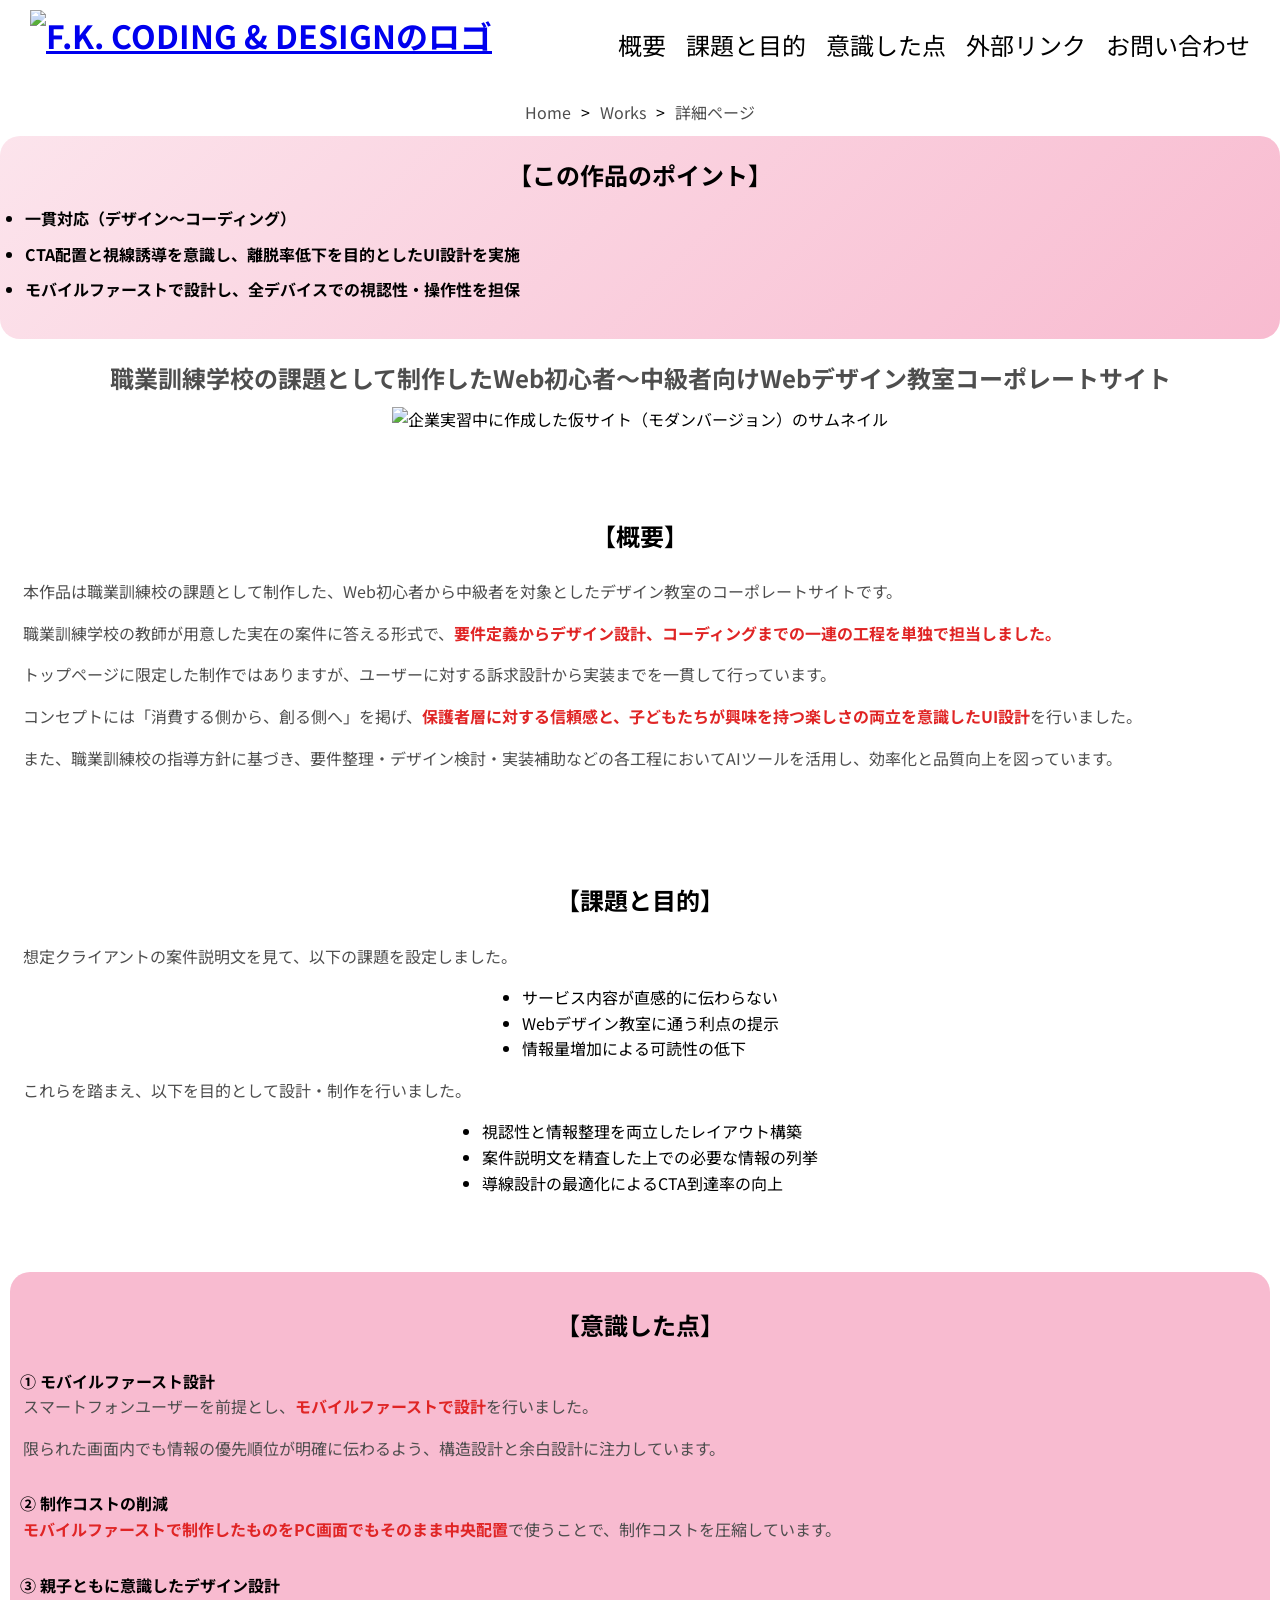
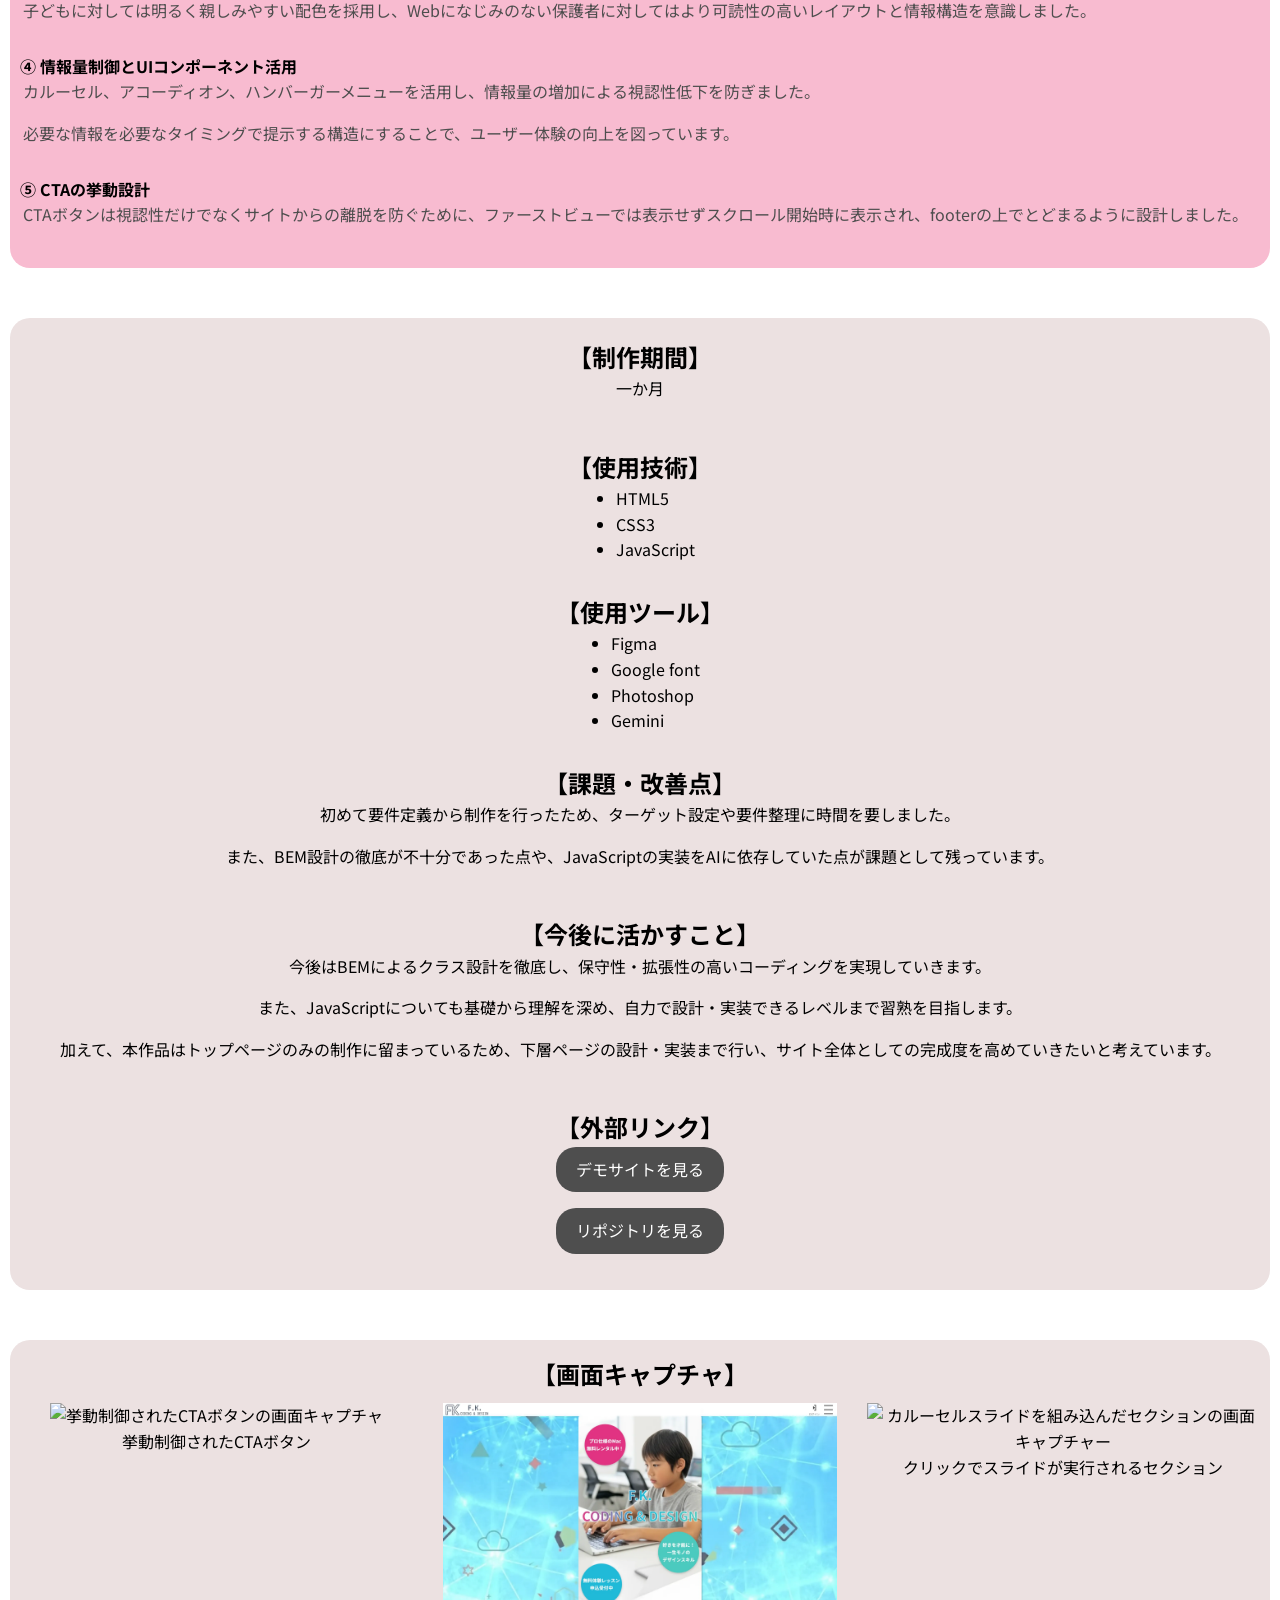
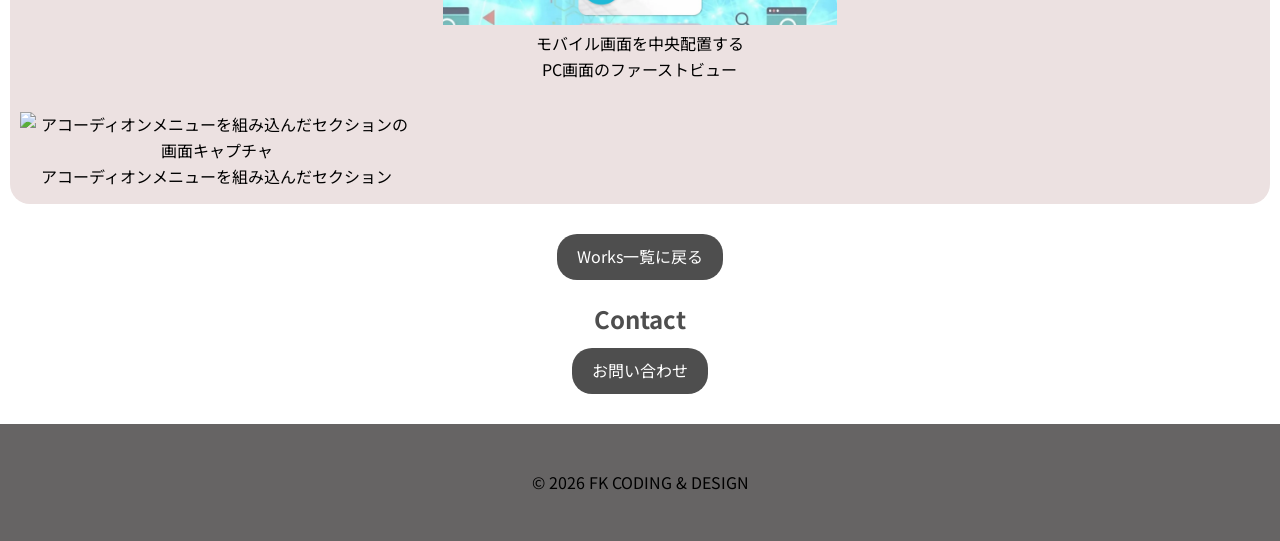
==== internship-site-1.html @ 3333b61e "internship-site-1.htmlのファイル追加" ====
<!DOCTYPE html>
<html lang="ja">

<head>
    <meta charset="UTF-8" />
    <meta name="viewport" content="width=device-width, initial-scale=1.0" />
    <title>Portfolio</title>

    <!-- Font -->
    <link href="https://fonts.googleapis.com/css2?family=Noto+Sans+JP&display=swap" rel="stylesheet">

    <!-- 通常のファビコン -->
    <link rel="icon" href="img/favicon/my_portfolio_favicon.webp" sizes="32x32" type="image/webp">

    <!-- iPhoneなど -->
    <link rel="apple-touch-icon" href="img/favicon/my_portfolio_favicon.webp" sizes="180x180">

    <!-- Windowsタイル -->
    <meta name="msapplication-TileImage" content="img/favicon/my_portfolio_favicon.webp">

    <link rel="stylesheet" href="css/style.css" />
</head>

<body>

    <header class="header">
        <div class="header__container">
            <h1 class="header__logo">
                <a href="#top">
                    <img src="img/logo/headerlogo.webp" alt="F.K. CODING & DESIGNのロゴ">
                </a>
            </h1>

            <nav class="header__nav" id="nav">
                <ul class="header__list">
                    <li><a href="#overview">概要</a></li>
                    <li><a href="#challenges">課題と目的</a></li>
                    <li><a href="#points">意識した点</a></li>
                    <li><a href="#url">外部リンク</a></li>
                    <li><a href="#contact">お問い合わせ</a></li>
                </ul>
            </nav>

            <button class="header__toggle" id="js__menu__toggle" aria-label="メニュー開閉">
                <span></span>
                <span></span>
                <span></span>
            </button>
        </div>

        <nav class="menu__overlay" id="js__menu__overlay">
            <ul class="menu__list">
                <li><a href="#overview">概要</a></li>
                <li><a href="#challenges">課題と目的</a></li>
                <li><a href="#points">意識した点</a></li>
                <li><a href="#url">外部リンク</a></li>
                <li><a href="#contact">お問い合わせ</a></li>
            </ul>
        </nav>

    </header>

    <main id="top">
        <!-- パンくず -->
        <section class="section">
            <div class="container">
                <nav class="breadcrumb">
                    <a href="index.html">Home</a> &gt;
                    <a href="index.html#works">Works</a> &gt;
                    <p>詳細ページ</p>
                </nav>
            </div>
        </section>

        <!-- この制作物の強み -->
        <section class="highlight">
            <h2 class="highlight__title">【この作品のポイント】</h2>
            <ul class="highlight__list">
                <li>一貫対応（デザイン〜コーディング）</li>
                <li>CTA配置と視線誘導を意識し、離脱率低下を目的としたUI設計を実施</li>
                <li>モバイルファーストで設計し、全デバイスでの視認性・操作性を担保</li>
            </ul>
        </section>

        <!-- 作品詳細 -->
        <section class="section works__detail">
            <div class="container">

                <!-- タイトル -->
                <h2 class="section__title">
                    職業訓練学校の課題として制作したWeb初心者～中級者向けWebデザイン教室コーポレートサイト
                </h2>

                <!-- メインビジュアル -->
                <div class="works__detail__thumbnail">
                    <img src="img/thumbnail/toppage_thumbnail_internshipsite_modern_version.webp"
                        alt="企業実習中に作成した仮サイト（モダンバージョン）のサムネイル">
                </div>

                <!-- 概要 -->
                <div id="overview" class="works__detail__content">
                    <h3>【概要】</h3>
                    <p>本作品は職業訓練校の課題として制作した、Web初心者から中級者を対象としたデザイン教室のコーポレートサイトです。</p>

                    <p>職業訓練学校の教師が用意した実在の案件に答える形式で、<span>要件定義からデザイン設計、コーディングまでの一連の工程を単独で担当しました。</span></p>

                    <p>トップページに限定した制作ではありますが、ユーザーに対する訴求設計から実装までを一貫して行っています。</p>

                    <p>コンセプトには「消費する側から、創る側へ」を掲げ、<span>保護者層に対する信頼感と、子どもたちが興味を持つ楽しさの両立を意識したUI設計</span>を行いました。</p>

                    <p>また、職業訓練校の指導方針に基づき、要件整理・デザイン検討・実装補助などの各工程においてAIツールを活用し、効率化と品質向上を図っています。</p>
                </div>

                <!-- 目的 -->
                <div id="challenges" class="works__detail__content">
                    <h3>【課題と目的】</h3>
                    <p>
                        想定クライアントの案件説明文を見て、以下の課題を設定しました。
                    </p>
                    <ul>
                        <li>サービス内容が直感的に伝わらない</li>
                        <li>Webデザイン教室に通う利点の提示</li>
                        <li>情報量増加による可読性の低下</li>
                    </ul>
                    <p>
                        これらを踏まえ、以下を目的として設計・制作を行いました。
                    </p>
                    <ul>
                        <li>視認性と情報整理を両立したレイアウト構築</li>
                        <li>案件説明文を精査した上での必要な情報の列挙</li>
                        <li>導線設計の最適化によるCTA到達率の向上</li>
                    </ul>
                </div>

                <!-- 意識した点 -->
                <div id="points" class="works__detail__content">
                    <h3>【意識した点】</h3>
                    <div class="works__detail__content__point">
                        <h4>① モバイルファースト設計</h4>
                        <p>スマートフォンユーザーを前提とし、<span>モバイルファーストで設計</span>を行いました。
                        <p>限られた画面内でも情報の優先順位が明確に伝わるよう、構造設計と余白設計に注力しています。</p>
                        </p>
                    </div>

                    <div class="works__detail__content__point">
                        <h4>② 制作コストの削減</h4>
                        <p><span>モバイルファーストで制作したものをPC画面でもそのまま中央配置</span>で使うことで、制作コストを圧縮しています。</p>
                    </div>

                    <div class="works__detail__content__point">
                        <h4>③ 親子ともに意識したデザイン設計</h4>
                        <p>子どもに対しては明るく親しみやすい配色を採用し、Webになじみのない保護者に対してはより可読性の高いレイアウトと情報構造を意識しました。
                        </p>
                    </div>

                    <div class="works__detail__content__point">
                        <h4>④ 情報量制御とUIコンポーネント活用</h4>
                        <p>カルーセル、アコーディオン、ハンバーガーメニューを活用し、情報量の増加による視認性低下を防ぎました。</p>
                        <p>必要な情報を必要なタイミングで提示する構造にすることで、ユーザー体験の向上を図っています。
                        </p>
                    </div>

                    <div class="works__detail__content__point">
                        <h4>⑤ CTAの挙動設計</h4>
                        <p>CTAボタンは視認性だけでなくサイトからの離脱を防ぐために、ファーストビューでは表示せずスクロール開始時に表示され、footerの上でとどまるように設計しました。
                        </p>
                    </div>
                </div>

                <!-- 基本情報 -->
                <div class="works__detail__info">
                    <div class="works__detail__item">
                        <h3>【制作期間】</h3>
                        <p>一か月</p>
                    </div>

                    <div class="works__detail__item">
                        <div>
                            <h3>【使用技術】</h3>
                            <ul>
                                <li>HTML5</li>
                                <li>CSS3</li>
                                <li>JavaScript</li>
                            </ul>
                        </div>

                    </div>

                    <div class="works__detail__item">
                        <h3>【使用ツール】</h3>
                        <ul>
                            <li>Figma</li>
                            <li>Google font</li>
                            <li>Photoshop</li>
                            <li>Gemini</li>
                        </ul>
                    </div>


                    <!-- 課題・改善点 -->
                    <div class="works__detail__item">
                        <h3>【課題・改善点】</h3>
                        <p>初めて要件定義から制作を行ったため、ターゲット設定や要件整理に時間を要しました。</p>

                        <p>また、BEM設計の徹底が不十分であった点や、JavaScriptの実装をAIに依存していた点が課題として残っています。
                        </p>
                    </div>

                    <!-- 今後に活かすこと -->
                    <div class="works__detail__item">
                        <h3>【今後に活かすこと】</h3>
                        <p>今後はBEMによるクラス設計を徹底し、保守性・拡張性の高いコーディングを実現していきます。</p>

                        <p>また、JavaScriptについても基礎から理解を深め、自力で設計・実装できるレベルまで習熟を目指します。</p>

                        <p>加えて、本作品はトップページのみの制作に留まっているため、下層ページの設計・実装まで行い、サイト全体としての完成度を高めていきたいと考えています。</p>
                        </p>
                    </div>

                    <div id="url" class="works__detail__item">
                        <h3>【外部リンク】</h3>
                        <p>
                            <a href="https://kosaki-web.github.io/training-site/" class="button" target="_blank"
                                rel="noopener">
                                デモサイトを見る
                            </a>
                        </p>

                        <p>
                            <a href="https://github.com/kosaki-web/training-site.git" class="button" target="_blank"
                                rel="noopener">
                                リポジトリを見る
                            </a>
                        </p>
                    </div>

                </div>

                <!-- ギャラリー（任意） -->
                <div class="works__detail__gallery">
                    <h3>【画面キャプチャ】</h3>
                    <div class="works__grid">
                        <div class="works__gallery__card">
                            <img src="img/works/site/training_site/works_site_training_site_ctabutton.webp"
                                alt="挙動制御されたCTAボタンの画面キャプチャ">
                            <p>挙動制御されたCTAボタン</p>
                        </div>

                        <div class="works__gallery__card">
                            <img src="img/works/site/training_site/works_site_training_site_firstview_pcversion.webp"
                                alt="PC画面ファーストビューの画面キャプチャ">
                            <p>モバイル画面を中央配置する<span>PC画面のファーストビュー</span></p>
                        </div>

                        <div class="works__gallery__card">
                            <img src="img/works/site/training_site/works_site_training_site_section_testimonials.webp"
                                alt="カルーセルスライドを組み込んだセクションの画面キャプチャー">
                            <p>クリックでスライドが<span>実行されるセクション</span></p>
                        </div>

                        <div class="works__gallery__card">
                            <img src="img/works/site/training_site/works_site_training_site_section_faq.webp"
                                alt="アコーディオンメニューを組み込んだセクションの画面キャプチャ">
                            <p>アコーディオンメニューを<span>組み込んだセクション</span></p>
                        </div>
                    </div>
                </div>

                <!-- 戻るボタン -->
                <div class="works__detail__back">
                    <a href="index.html#works" class="button">Works一覧に戻る</a>
                </div>

            </div>
        </section>

        <!-- Contact -->
        <section id="contact" class="section">
            <div class="container">
                <h2 class="section__title">Contact</h2>
                <a href="#" class="button">お問い合わせ</a>
            </div>
        </section>

    </main>

    <footer class="footer">
        <p>&copy; 2026 FK CODING & DESIGN</p>
    </footer>

    <button id="top-btn" class="top-button" aria-label="トップへ戻る">▲</button>

    <script src="js/script.js"></script>
</body>

</html>
---- css/style.css ----
/* =========================
   Reset
========================= */
*,
*::before,
*::after {
    box-sizing: border-box;
}

body {
    margin: 0;
    font-family: 'Noto Sans JP', sans-serif;
    font-size: 16px;
    line-height: 1.6;
    overflow-x: hidden;
}

/* =========================
   Variables
========================= */
:root {
    --max-width: 1440px;
    --space: 40px;
    --color-main: #333;
    scroll-padding-top: 40px;
    scroll-behavior: smooth;
}

/* =========================
   Layout
========================= */
.container {
    max-width: var(--max-width);
    padding: 0 10px;
    text-align: center;
}

.container ul {
    padding-left: 30px;
    width: fit-content;
    margin: auto;
    text-align: left;
}



/* =========================
   Header
========================= */
.header {
    position: sticky;
    top: 0;
    background: #ffffff;
    padding: 0 10px;
}

.header__container {
    display: flex;
    justify-content: space-between;
    align-items: center;
}

.header__logo {
    margin: 10px 0;
}

.header__logo a {
    display: block;
    height: 40px;
}

.header__logo img {
    height: 40px;
}

.header__nav {
    display: none;
}

.header__toggle {
    background: none;
    border: none;
    width: 40px;
    height: 40px;
    position: relative;
    cursor: pointer;
    z-index: 1000;
    display: flex;
    justify-content: center;
}

.header__toggle span {
    display: block;
    position: absolute;
    width: 30px;
    height: 3px;
    /* 線の太さ */
    background: #000;
    /* 北欧モダンな色 */
    border-radius: 4px;
    /* 角を丸くしてポップに */
    transition: all 0.4s;
}

/* 三本線の配置（高さが綺麗に揃うよう調整） */
/* 一番上 */
.header__toggle span:nth-child(1) {
    top: 5px;
}

/* 真ん中 */
.header__toggle span:nth-child(2) {
    top: 45%;
}

/* 一番下 */
.header__toggle span:nth-child(3) {
    bottom: 5px;
}

.menu__overlay {
    display: none;
    position: fixed;
    top: 60px;
    left: 0;
    width: 100%;
    height: 100%;
    background: rgba(255, 255, 255, 0.98);
    z-index: 99;
    text-align: center;
}

.menu__list {
    display: grid;
    justify-content: center;
    align-items: center;
    gap: 20px;
    padding: 50% 0;
    margin: 0;
}

.menu__list li {
    text-decoration: none;
    list-style: none;
}

.menu__list a {
    font-size: 1.8rem;
    font-family: 'Noto Serif JP', serif;
    text-decoration: none;
}

body.menu-open {
    overflow: hidden;
}

body.menu-open .menu__overlay {
    display: block;
}

body.menu-open .header__toggle span:nth-child(1) {
    transform: translateY(13px) rotate(45deg);
}

body.menu-open .header__toggle span:nth-child(2) {
    opacity: 0;
}

body.menu-open .header__toggle span:nth-child(3) {
    transform: translateY(-14px) rotate(-45deg);
}

/* =========================
   Tablet (768px〜)
========================= */
@media (min-width: 768px) {
    :root {
        scroll-padding-top: 48px;
    }

    .header__toggle {
        width: 48px;
    }
}

/* =========================
   PC (1024px〜)
========================= */
@media (min-width: 1024px) {
    :root {
        scroll-padding-top: 70px;
    }

    .header {
        padding: 0 30px;
    }

    .header__logo a {
        height: 70px;
    }

    .header__logo img {
        height: 70px;
    }

    .header__nav {
        display: block;
    }

    .header__nav a {
        text-decoration: none;
        font-size: 1.5rem;
        color: #000000;
    }

    .header__list {
        display: flex;
        gap: 20px;
        list-style-type: none;
    }

    .header__toggle {
        display: none;
    }
}







/* =========================
   Hero
========================= */
.hero {
    width: 100%;
    height: auto;
    text-align: center;
    padding: 80px 0;
    background-image: url(../img/hero/hero_background_image_seigaiha.webp);
    background-color: rgba(255, 255, 255, 0.7);
    background-blend-mode: overlay;
}








/* =========================
   Components
========================= */
.button {
    display: inline-block;
    padding: 10px 20px;
    background: #4e4e4e;
    color: #fff;
    text-decoration: none;
    transition: 0.3s;
    border-radius: 20px;
}

.button:hover,
.button:focus {
    transform: translateY(-5px);
}

.section__title {
    text-align: center;
    font-size: 24px;
    margin: 20px 0 10px;
    color: #4e4e4e;
}





/* =========================
   Works
========================= */
.works__grid {
    display: grid;
    gap: 30px;
    grid-template-columns: 1fr;
}

.works__grid a {
    text-decoration: none;
}

.card {
    transition: transform 0.3s;
    background-color: #ece1e1;
    border-radius: 20px;
    padding: 1.5rem 0.8rem;
    display: grid;
    gap: 20px;
}

.card p {
    font-family: 'Noto Sans JP';
    font-size: 1.2rem;
    margin: 0;
    text-align: center;
}

.card img {
    width: 100%;
}

.card__title {
    text-align: center;
    margin: 0;
    color: #4e4e4e;
}

.card__title span {
    display: inline-block;
}

/* =========================
   Top Button
========================= */
.top-button {
    position: fixed;
    bottom: 20px;
    right: 20px;
    display: none;
    font-size: 2rem;
    border-radius: 50px;
    color: #4e4e4e;
    background-color: #f58686;
    border: none;
}

.menu-open .top-button {
    opacity: 0;
    visibility: hidden;
}

/* =========================
   Tablet (768px〜)
========================= */
@media (min-width: 768px) {
    .works__grid {
        grid-template-columns: repeat(2, 1fr);
    }
}

/* =========================
   PC (1024px〜)
========================= */
@media (min-width: 1024px) {

    .works__grid {
        grid-template-columns: repeat(3, 1fr);
    }
}





/* =========================
   Contact
========================= */

/* =========================
   footer
========================= */
.footer {
    padding: 30px 0;
    text-align: center;
    background: #666464;
}





/* =========================
   training_site
========================= */

h3 {
    font-size: 1.5rem;
}

/* <!-- パンくず --> */

.breadcrumb {
    display: flex;
    justify-content: center;
    gap: 10px;
    padding: 10px;
}

.breadcrumb a {
    width: fit-content;
    margin: 0;
    text-decoration: none;
    color: #4e4e4e;
}

.breadcrumb p {
    width: fit-content;
    margin: 0;
    color: #4e4e4e;
}


/* <!-- この制作物の強み --> */
.highlight {
    background: #f0cece;
    margin: 0 0 20px;
    padding: 20px 5px;
    border-radius: 20px;
    background: linear-gradient(135deg, #fce4ec, #f8bbd0);
    font-weight: bold;
}

/* タイトル */
.highlight__title {
    width: fit-content;
    font-size: 1.5rem;
    font-weight: 700;
    margin: 0 auto 12px;
}

.highlight ul {
    margin: 0 auto 1rem;
    padding-left: 20px;
}

.highlight__list li {
    margin-bottom: 10px;
    width: fit-content;
}



/* <!-- works__detail__thumbnail --> */
.works__detail__thumbnail img {
    width: 100%;
    height: auto;
    margin-bottom: 50px;
}

/* <!-- works__detail__content --> */
.works__detail__content {
    background-color: #ffffff;
    border-radius: 20px;
    padding: 10px;
    margin-bottom: 50px;
}

.works__detail__content h4 {
    margin-bottom: 0;
    text-align: left;
}

.works__detail__content p {
    margin-top: 0;
    text-align: justify;
    padding-left: 3px;
    color: #4e4e4e;
}

.works__detail__content span {
    color: #e02525;
    font-weight: bold;
}

.works__detail__content ul {
    margin-bottom: 1rem;
    padding-left: 20px;
}

.works__detail__content__point {
    margin-bottom: 30px;
}

#points {
    background-color: #f8bbd0;
}


/* <!-- works__detail__info --> */
.works__detail__info {
    background-color: #ece1e1;
    border-radius: 20px;
    text-align: center;
    padding: 20px 10px;
    display: grid;
    gap: 30px;
}


/* <!-- works__detail__item --> */
.works__detail__item h3 {
    margin: 0 auto 0;
    font-size: 1.5rem;
}

.works__detail__item p {
    text-align: justify;
    width: fit-content;
    margin: 0 auto 1rem;
}

.works__detail__item span {
    color: #e02525;
    font-weight: bold;
}


/* <!-- works__detail__gallery --> */
.works__detail__gallery {
    background-color: #ece1e1;
    padding: 15px 10px;
    margin-top: 50px;
    border-radius: 20px;
}

.works__detail__gallery h3 {
    margin: 0 0 10px;
}

.works__gallery__card img {
    width: 100%;
}

.works__gallery__card p {
    margin: 0;
}

.works__gallery__card span {
    display: inline-block;
}


/* <!-- works__detail__back --> */
.works__detail__back {
    margin-top: 30px;
}


/* <!-- Contact --> */
#contact {
    margin-bottom: 30px;
}
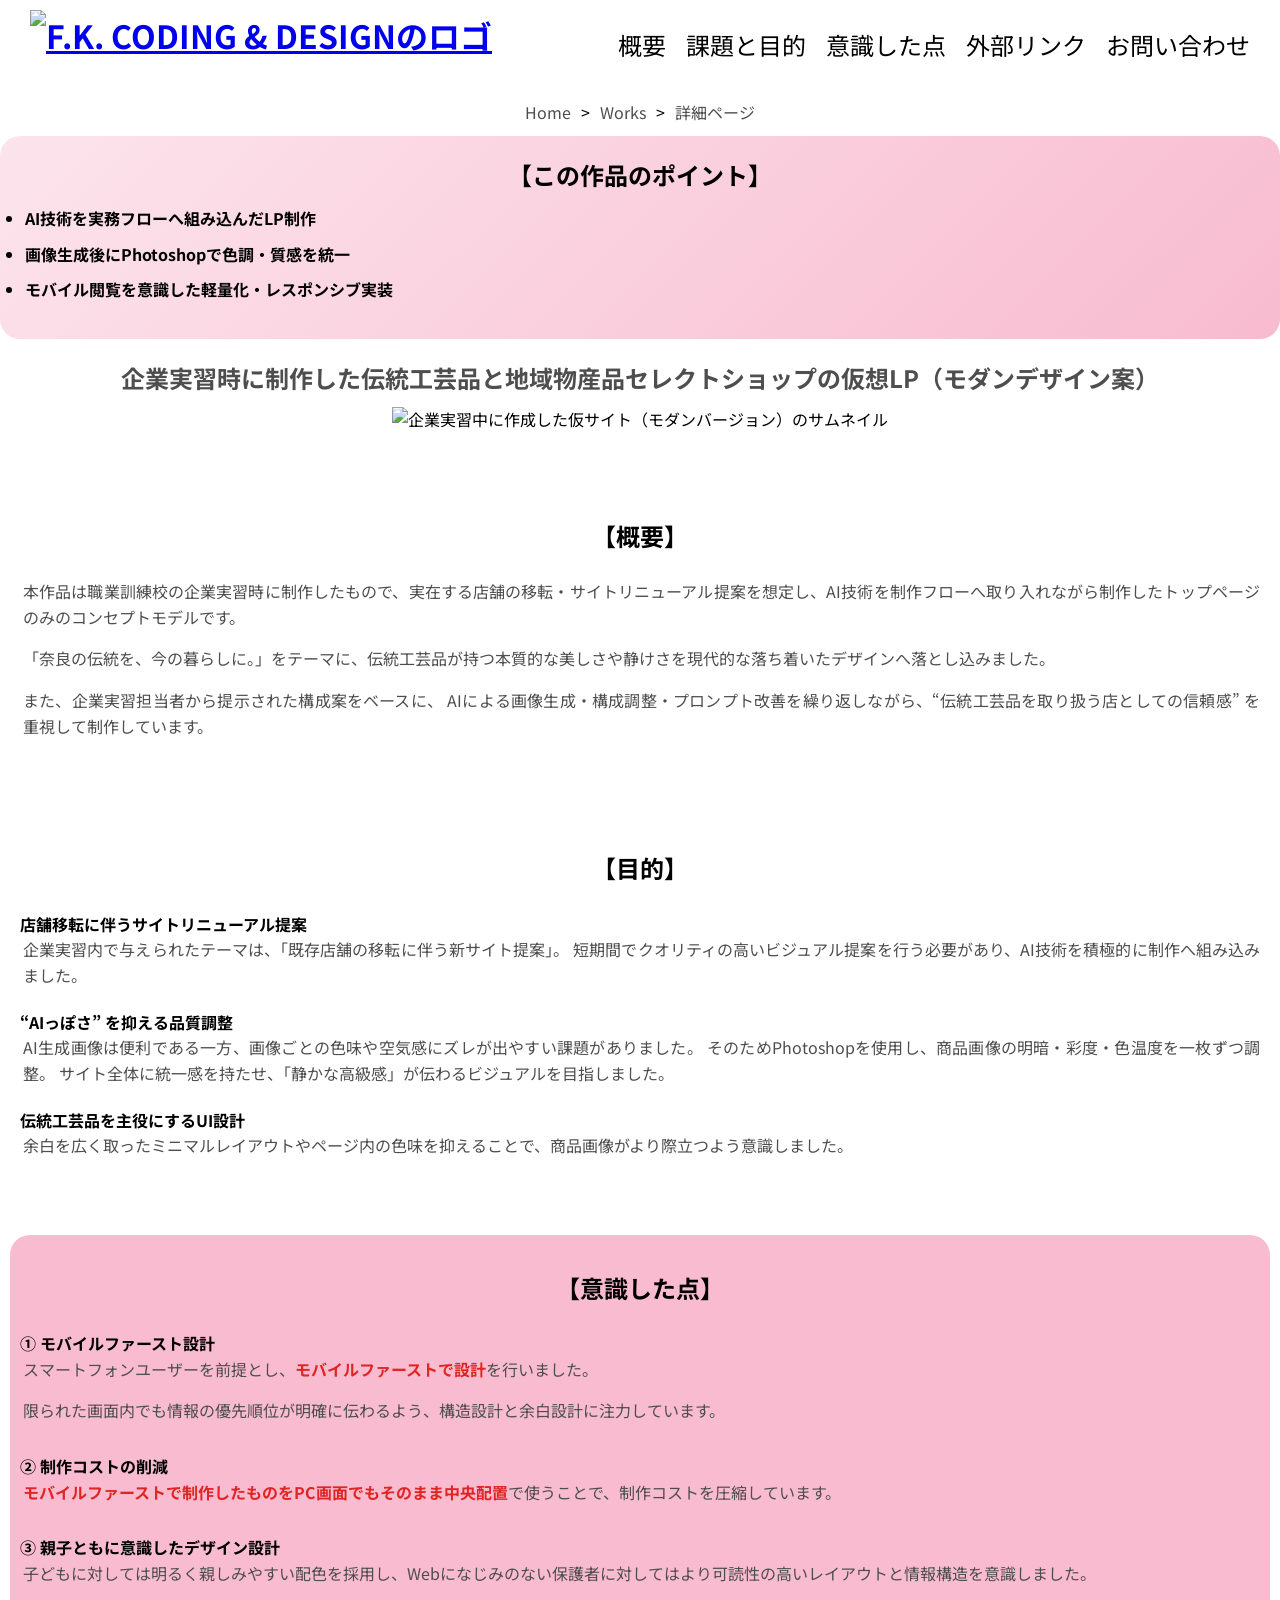
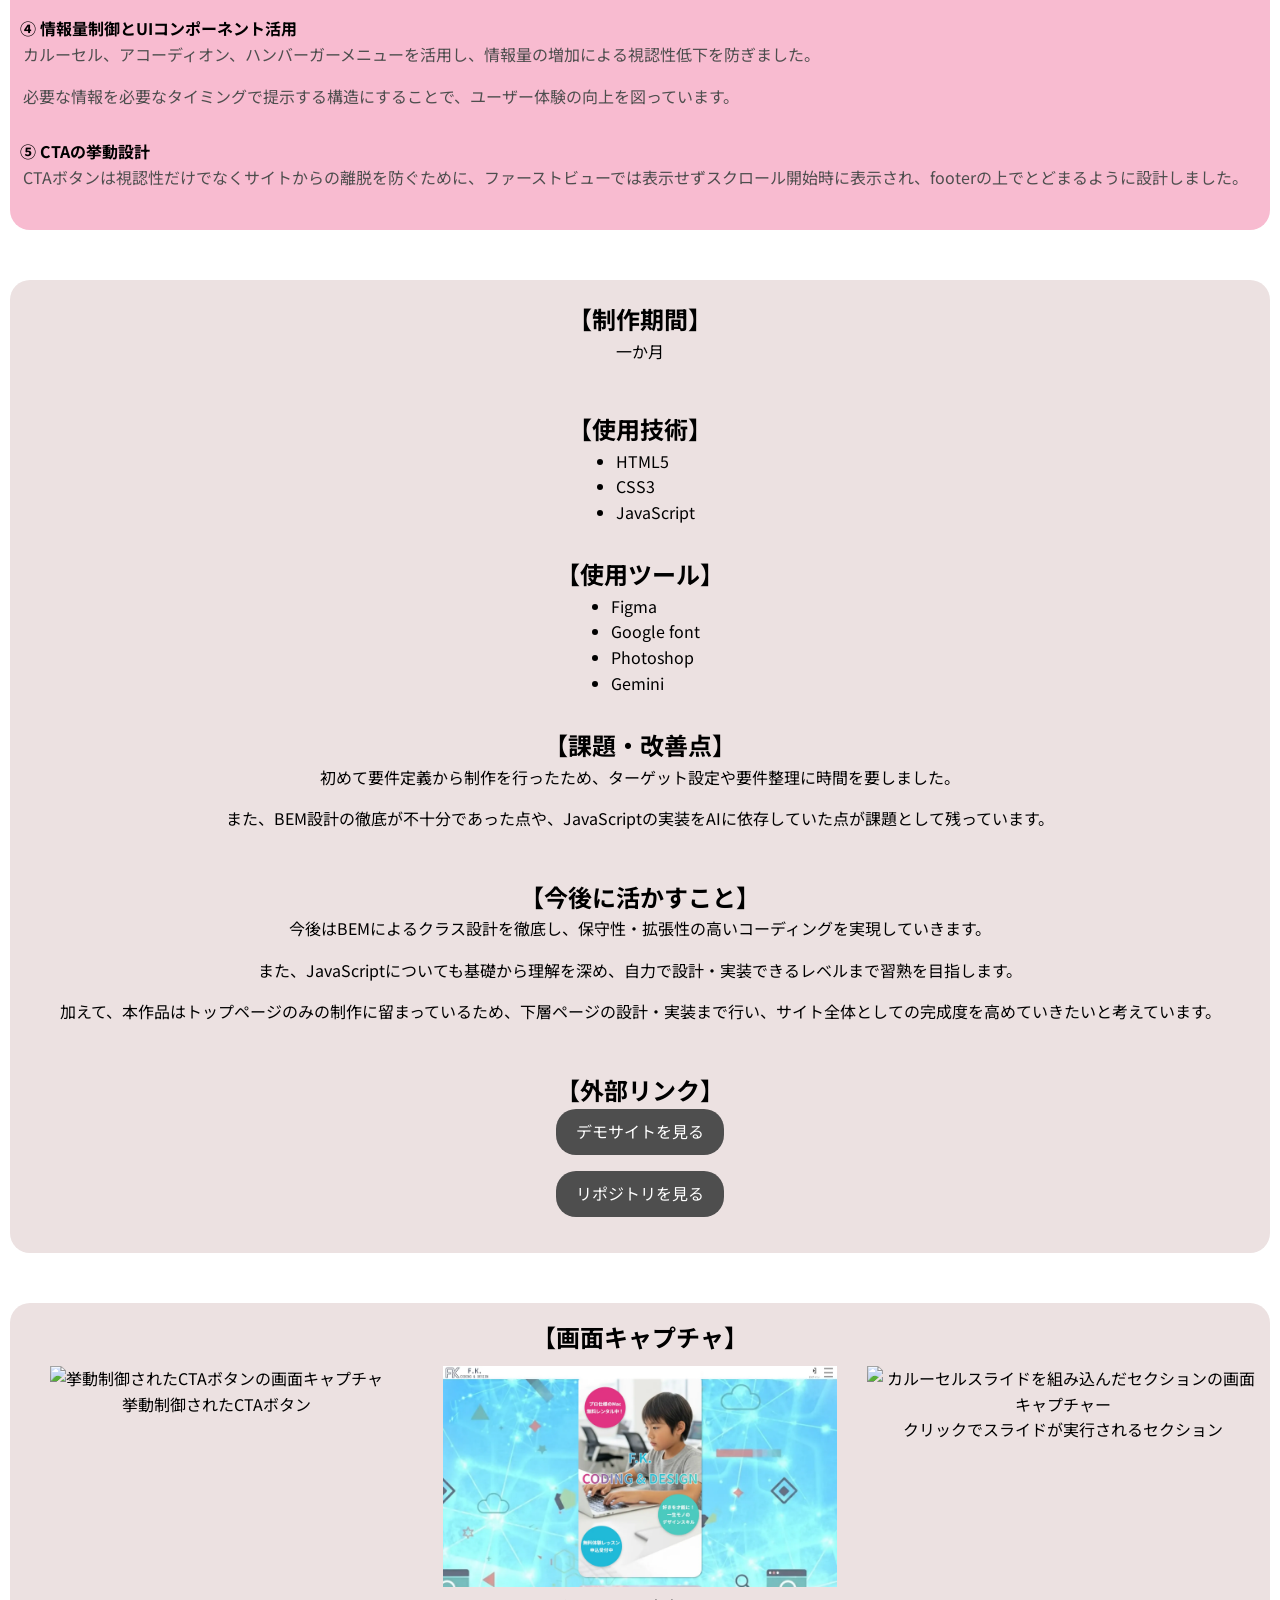
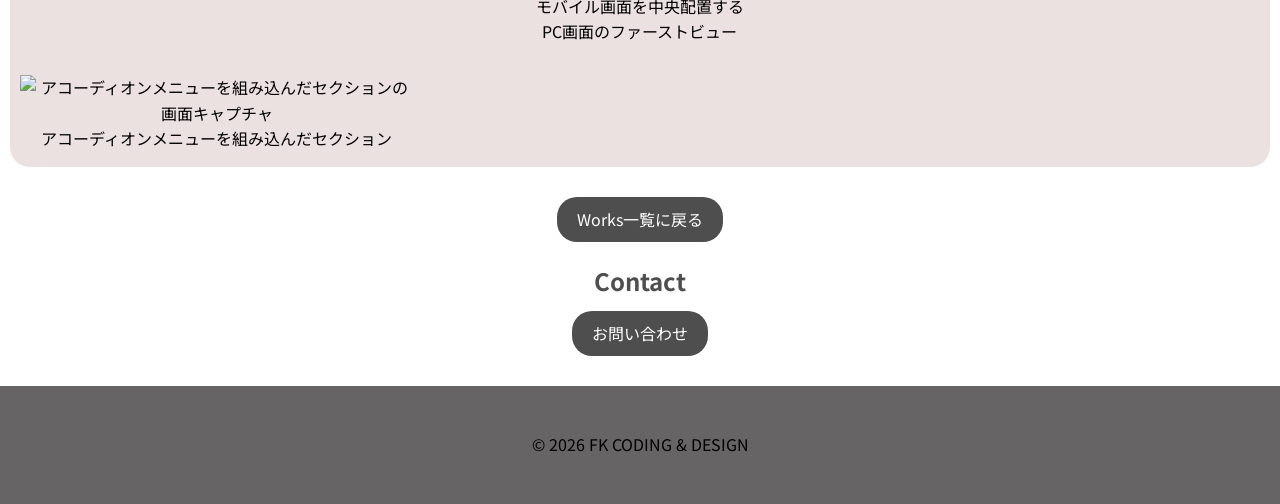
==== commit 4879b445: "目的までのテキスト入力" ====
--- a/internship-site-1.html
+++ b/internship-site-1.html
@@ -72,13 +72,13 @@
             </div>
         </section>
 
-        <!-- この制作物の強み -->
+        <!-- 作品のポイント -->
         <section class="highlight">
             <h2 class="highlight__title">【この作品のポイント】</h2>
             <ul class="highlight__list">
-                <li>一貫対応（デザイン〜コーディング）</li>
-                <li>CTA配置と視線誘導を意識し、離脱率低下を目的としたUI設計を実施</li>
-                <li>モバイルファーストで設計し、全デバイスでの視認性・操作性を担保</li>
+                <li>AI技術を実務フローへ組み込んだLP制作</li>
+                <li>画像生成後にPhotoshopで色調・質感を統一</li>
+                <li>モバイル閲覧を意識した軽量化・レスポンシブ実装</li>
             </ul>
         </section>
 
@@ -88,7 +88,7 @@
 
                 <!-- タイトル -->
                 <h2 class="section__title">
-                    職業訓練学校の課題として制作したWeb初心者～中級者向けWebデザイン教室コーポレートサイト
+                    企業実習時に制作した伝統工芸品と地域物産品セレクトショップの仮想LP（モダンデザイン案）
                 </h2>
 
                 <!-- メインビジュアル -->
@@ -100,36 +100,43 @@
                 <!-- 概要 -->
                 <div id="overview" class="works__detail__content">
                     <h3>【概要】</h3>
-                    <p>本作品は職業訓練校の課題として制作した、Web初心者から中級者を対象としたデザイン教室のコーポレートサイトです。</p>
-
-                    <p>職業訓練学校の教師が用意した実在の案件に答える形式で、<span>要件定義からデザイン設計、コーディングまでの一連の工程を単独で担当しました。</span></p>
-
-                    <p>トップページに限定した制作ではありますが、ユーザーに対する訴求設計から実装までを一貫して行っています。</p>
-
-                    <p>コンセプトには「消費する側から、創る側へ」を掲げ、<span>保護者層に対する信頼感と、子どもたちが興味を持つ楽しさの両立を意識したUI設計</span>を行いました。</p>
-
-                    <p>また、職業訓練校の指導方針に基づき、要件整理・デザイン検討・実装補助などの各工程においてAIツールを活用し、効率化と品質向上を図っています。</p>
+                    <p>
+                        本作品は職業訓練校の企業実習時に制作したもので、実在する店舗の移転・サイトリニューアル提案を想定し、AI技術を制作フローへ取り入れながら制作したトップページのみのコンセプトモデルです。
+                    </p>
+
+                    <p>
+                        「奈良の伝統を、今の暮らしに。」をテーマに、伝統工芸品が持つ本質的な美しさや静けさを現代的な落ち着いたデザインへ落とし込みました。
+                    </p>
+
+                    <p>
+                        また、企業実習担当者から提示された構成案をベースに、
+                        AIによる画像生成・構成調整・プロンプト改善を繰り返しながら、“伝統工芸品を取り扱う店としての信頼感” を重視して制作しています。
+                    </p>
                 </div>
 
                 <!-- 目的 -->
                 <div id="challenges" class="works__detail__content">
-                    <h3>【課題と目的】</h3>
-                    <p>
-                        想定クライアントの案件説明文を見て、以下の課題を設定しました。
-                    </p>
-                    <ul>
-                        <li>サービス内容が直感的に伝わらない</li>
-                        <li>Webデザイン教室に通う利点の提示</li>
-                        <li>情報量増加による可読性の低下</li>
-                    </ul>
-                    <p>
-                        これらを踏まえ、以下を目的として設計・制作を行いました。
-                    </p>
-                    <ul>
-                        <li>視認性と情報整理を両立したレイアウト構築</li>
-                        <li>案件説明文を精査した上での必要な情報の列挙</li>
-                        <li>導線設計の最適化によるCTA到達率の向上</li>
-                    </ul>
+                    <h3>【目的】</h3>
+                    <h4>店舗移転に伴うサイトリニューアル提案</h4>
+                    <p>
+                        企業実習内で与えられたテーマは、「既存店舗の移転に伴う新サイト提案」。
+
+                        短期間でクオリティの高いビジュアル提案を行う必要があり、AI技術を積極的に制作へ組み込みました。
+                    </p>
+
+                    <h4>“AIっぽさ” を抑える品質調整</h4>
+                    <p>
+                        AI生成画像は便利である一方、画像ごとの色味や空気感にズレが出やすい課題がありました。
+
+                        そのためPhotoshopを使用し、商品画像の明暗・彩度・色温度を一枚ずつ調整。
+
+                        サイト全体に統一感を持たせ、「静かな高級感」が伝わるビジュアルを目指しました。
+                    </p>
+
+                    <h4>伝統工芸品を主役にするUI設計</h4>
+                    <p>
+                        余白を広く取ったミニマルレイアウトやページ内の色味を抑えることで、商品画像がより際立つよう意識しました。
+                    </p>
                 </div>
 
                 <!-- 意識した点 -->
